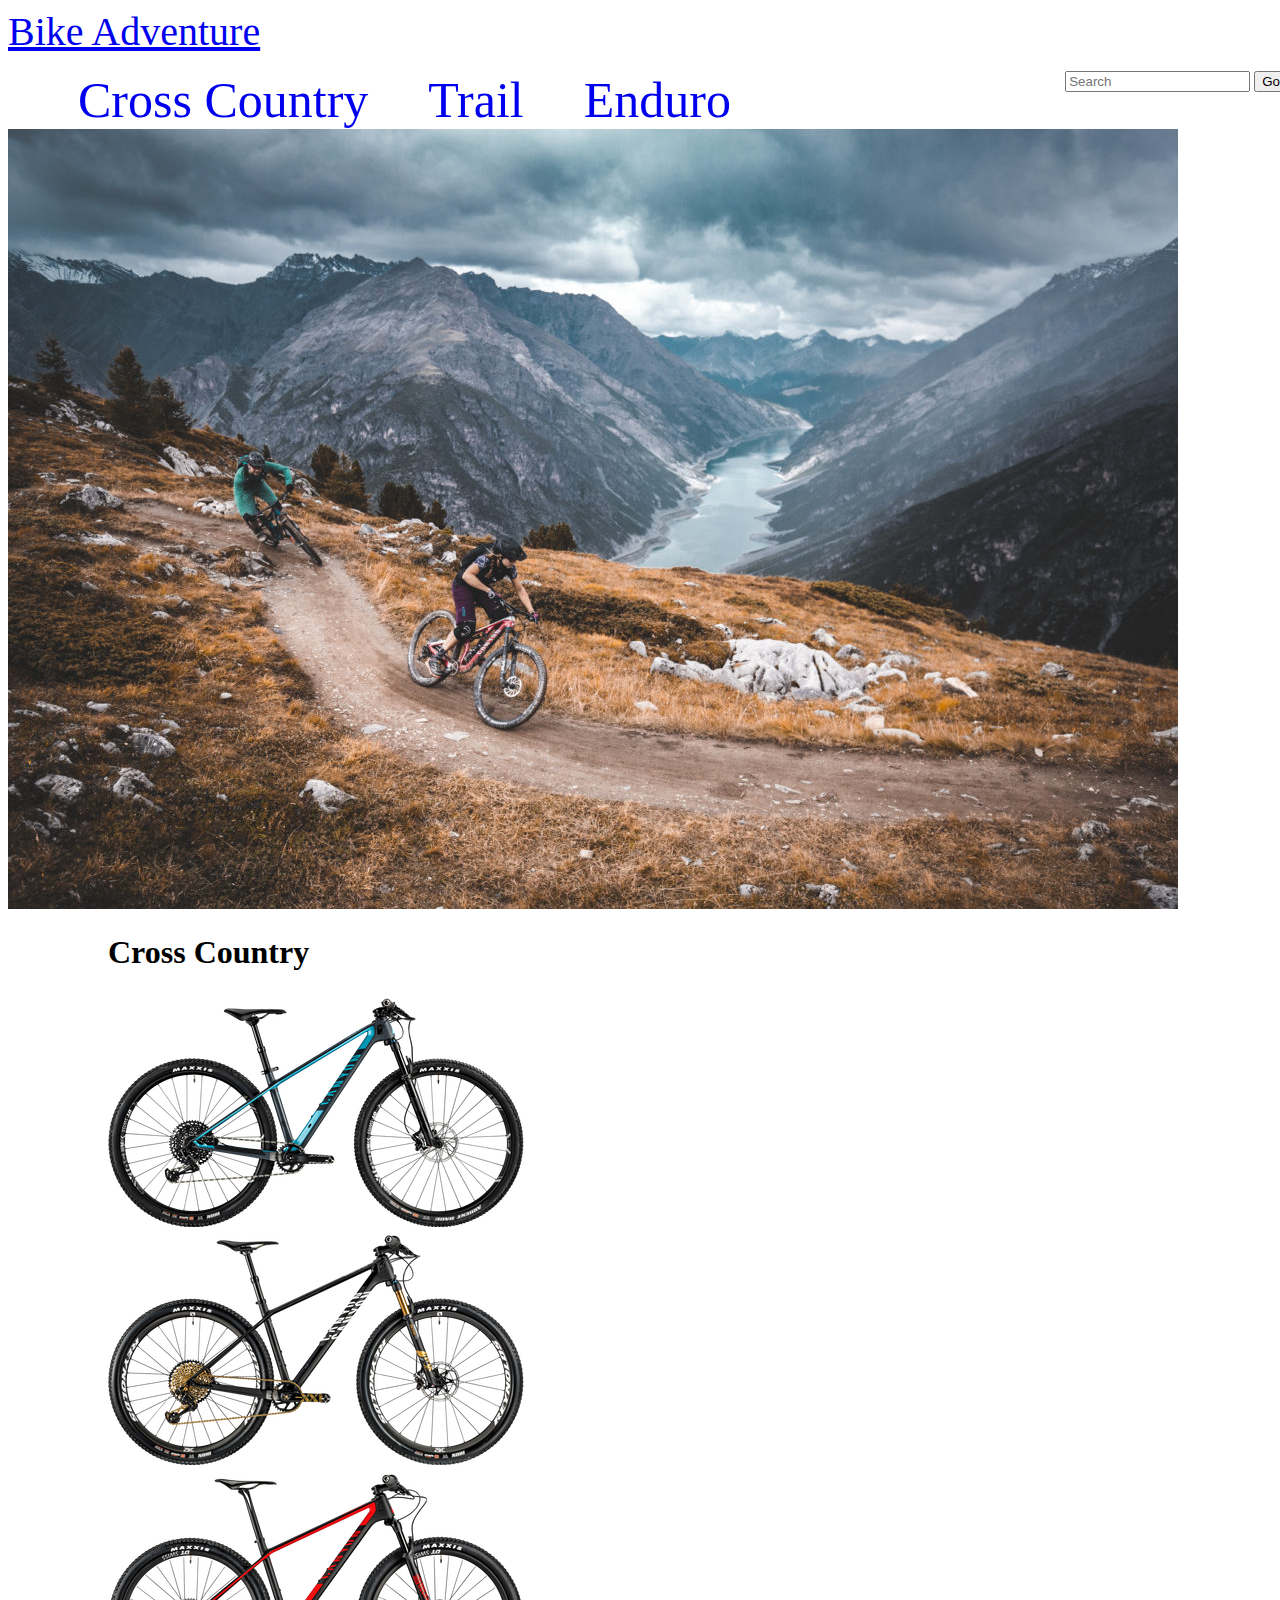
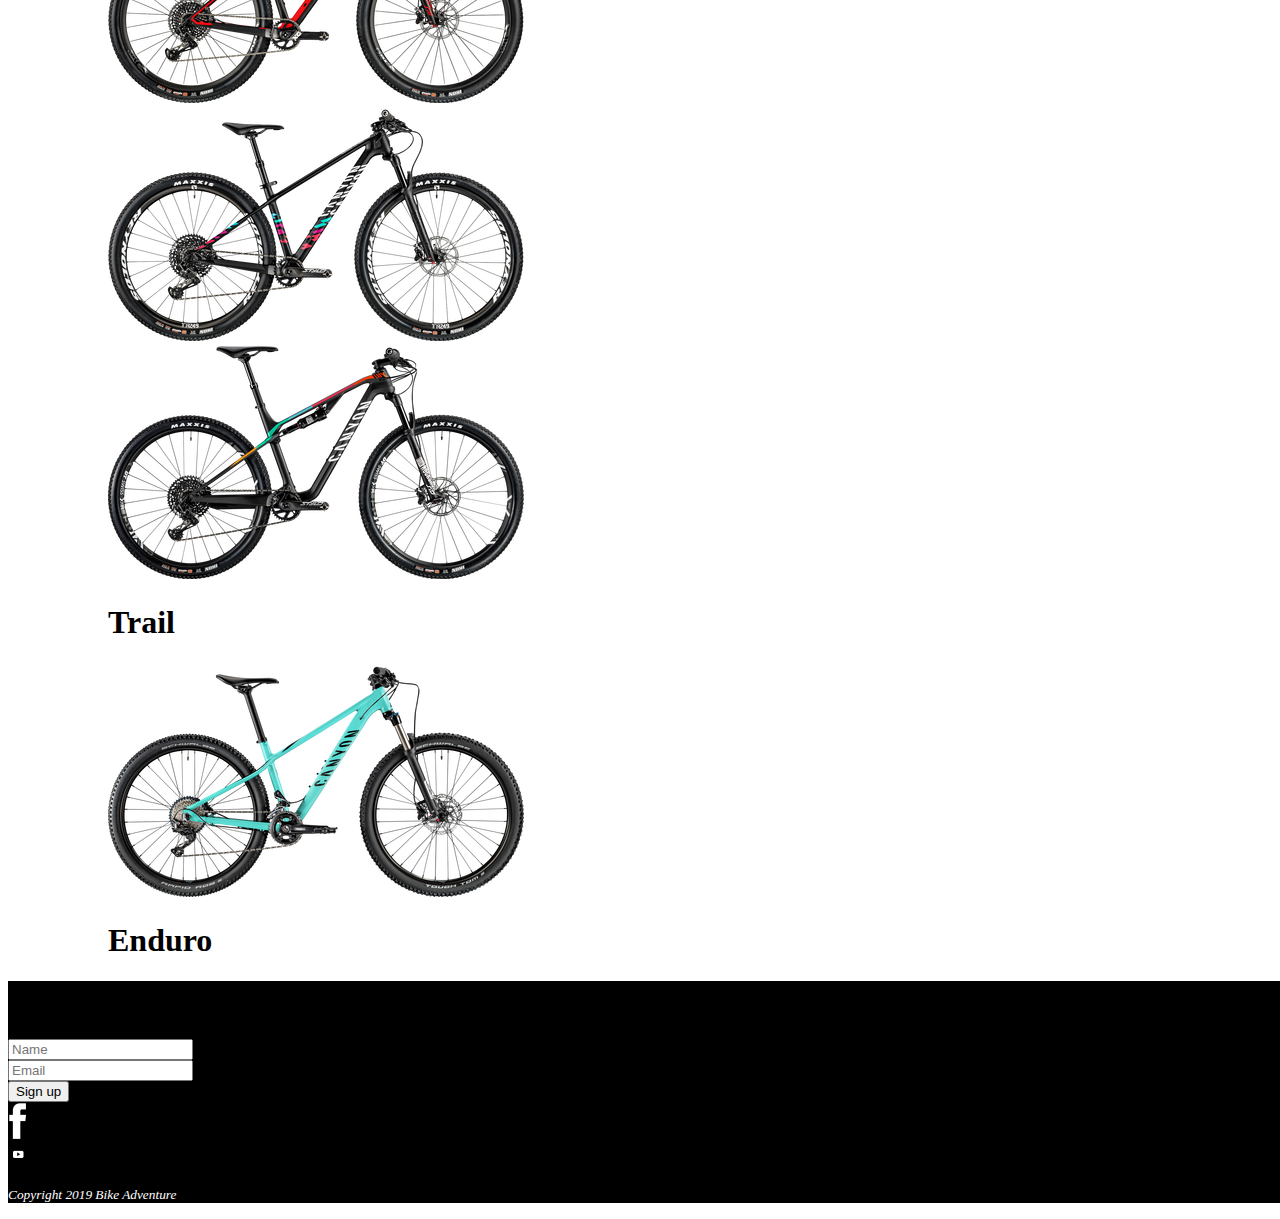
==== index.html @ 03765059 "Sample bike online store" ====
<!DOCTYPE html>
<html lang="en">
<head>
    <meta charset="UTF-8">
    <meta name="viewport" content="width=device-width, initial-scale=1.0">
    <meta http-equiv="X-UA-Compatible" content="ie=edge">
    <link rel="shortcat icon" href="img/favicon.ico" type="image/x-icon">
    <link rel="stylesheet" href="css/index.css">
    <title>Bike Adventure</title>
    

</head>
<body>
    <div id="wrapper">
    <header>
        <div class="logo">
            <span></span><a href="index.html">Bike Adventure</a></span>
        </div>
        <div class="menu">
        <nav>
            <ul>
                <li><a href="#cross_country">Cross Country</a></li>
                <li><a href="#trail">Trail</a></li>
                <li><a href="#enduro">Enduro</a></li>
            </ul>
        </nav>
    </div>
        <form name="search" action="#" method="get">
                <input type="search" name="q" placeholder="Search">
                <button type="submit">Go</button>
            </form>
        <div class="imagebox">
        <img src="img/main_logo.jpg" alt="Riders in the mountains">
    </div>

    </header>
    <main>
    
        <section class="cross_country">
            <h1>Cross Country</h1>
            <div class="bike_item">
                <img src="img/full_exceed-cf-sl-8-wmn_c1218.png" alt="full_exceed-cf-sl-8-wmn_c1218">
            </div>
            <div class="bike_item">
                    <img src="img/full_exceed-cf-slx-9-pro-race-ltd_c1243.png" alt="full_exceed-cf-slx-9-pro-race-ltd_c1243">
                </div>
                <div class="bike_item">
                    <img src="img/full_exceed-cf-slx-9-pro-race_c1152.png" alt="full_exceed-cf-slx-9-pro-race_c1152">
                </div>
                <div class="bike_item">
                        <img src="img/full_exceed-cf-slx-9-wmn_c1288.png" alt="full_exceed-cf-slx-9-wmn_c1288">
                    </div>
                    <div class="bike_item">
                            <img src="img/full_lux-cf-sl-8-pro-race_c1288.png" alt="full_lux-cf-sl-8-pro-race_c1288">
                        </div>
            </div>
        </section>
    

        <section class="trail">
            <h1>Trail</h1>
            <div class="bike_item">
                <img src="img/full_grand-canyon-al-5-WMN_c1336.png" alt="full_grand-canyon-al-5-WMN_c1336">

            </div>
        </section>
        <section class="enduro">
            <h1>Enduro</h1>
        </section>

    </main>   
    
    <footer>
        <h1>Love The Ride</h1>
        <div>
        <form>
            <input type="text" placeholder="Name"><br>
            <input type="email" placeholder="Email" id="email" required><br>
            <input type="submit" value="Sign up">
        </form>
        </div>
        <img src="img/facebook_icon.png" alt="facebook_icon">
        <br>
        <img src="img/youtube_icon.png" alt="youtube_icon">

        <p><small><i>Copyright 2019 Bike Adventure</i></small></p>
    </footer>
  </div>
</body>
</html>
---- css/index.css ----
.imagebox {
    width: 100%;
}
/*.bike_item {
    float: left;
    position: relative;
}*/
nav li {
    float: left;
    list-style-type: none;
}
nav li a {
    font-size: 50px;
    text-decoration: none;
    padding: 30px;
}
nav li a:hover {
    color: blue;
}
menu, logo {
    height: 70px;
    padding: 5px;
}
.logo {
    font-size: 40px;
    text-decoration: none;
}
html, body {
    width: 100%;
}
#wrapper {
    max-width: 100%;
    margin: auto;
}
section {
    width: 100%;
    margin-left: 100px;
}
footer {
    width: 100%;
    background-color: black;
}
footer p {
    color: white;
}
form[name="search"] {
    float: right;
}
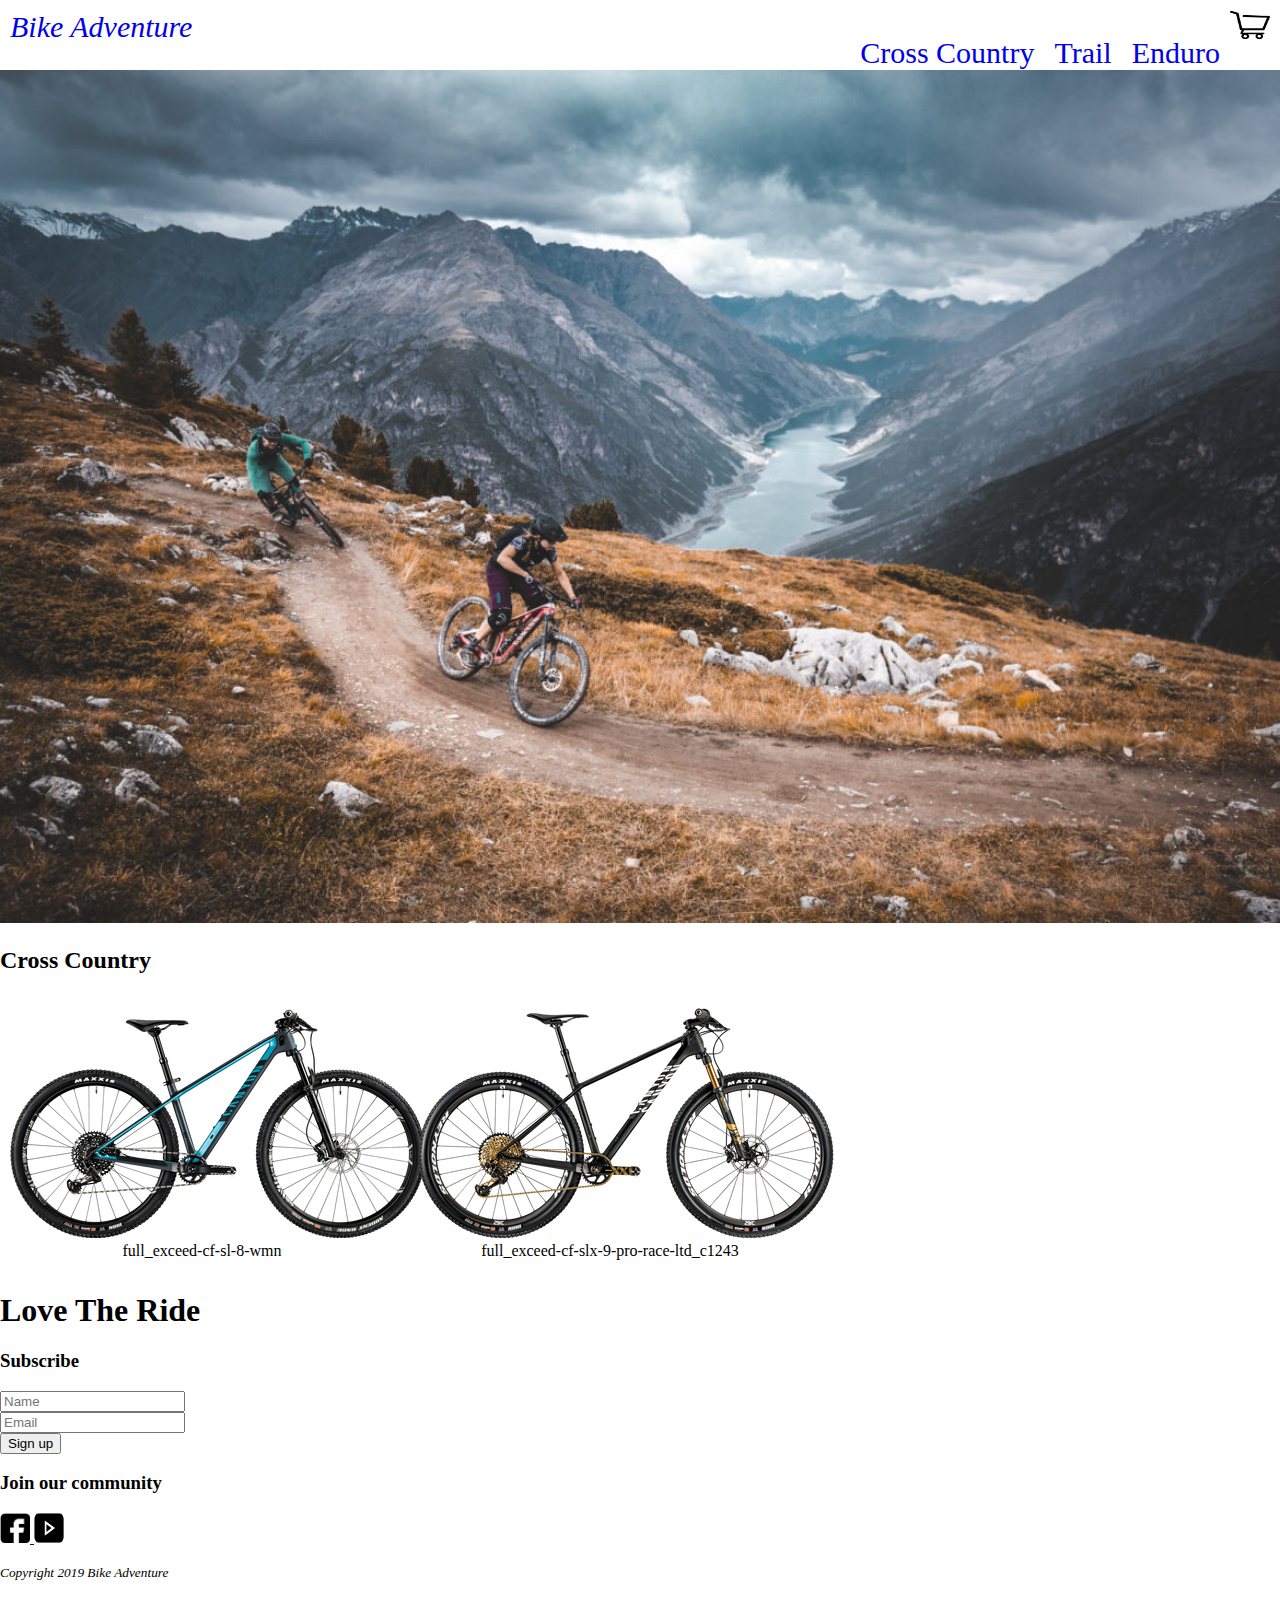
==== commit 57aeb08a: "updated with new elements" ====
--- a/index.html
+++ b/index.html
@@ -4,87 +4,77 @@
     <meta charset="UTF-8">
     <meta name="viewport" content="width=device-width, initial-scale=1.0">
     <meta http-equiv="X-UA-Compatible" content="ie=edge">
-    <link rel="shortcat icon" href="img/favicon.ico" type="image/x-icon">
+    <link rel="icon" href="img/favicon.ico" type="image/x-icon">
+    <title>Bike Adventure</title>
     <link rel="stylesheet" href="css/index.css">
-    <title>Bike Adventure</title>
-    
-
 </head>
 <body>
-    <div id="wrapper">
     <header>
-        <div class="logo">
-            <span></span><a href="index.html">Bike Adventure</a></span>
+        <div id="logo">
+            <span><a href="index.html">Bike Adventure</a></span>
         </div>
-        <div class="menu">
-        <nav>
-            <ul>
-                <li><a href="#cross_country">Cross Country</a></li>
-                <li><a href="#trail">Trail</a></li>
-                <li><a href="#enduro">Enduro</a></li>
-            </ul>
+        <div id="cart">
+            <nav>
+            <a href="shopping_cart.html">
+                <img src="img/shopping_cart.png" width="40" height="30" alt="shopping cart">
+            </a>
         </nav>
-    </div>
-        <form name="search" action="#" method="get">
-                <input type="search" name="q" placeholder="Search">
-                <button type="submit">Go</button>
-            </form>
+        </div>
+    
+            <nav>
+                <ul>
+                    <li><a href="#cross_country">Cross Country</a></li>
+                    <li><a href="#trail">Trail</a></li>
+                    <li><a href="#enduro">Enduro</a></li>
+                </ul>
+            </nav>
+        </header>
+
         <div class="imagebox">
         <img src="img/main_logo.jpg" alt="Riders in the mountains">
     </div>
-
-    </header>
+   
     <main>
+        <div class="cross_country">
+            <h2>Cross Country</h2>
+            <div class="bike_item">
+                <figure>
+                <img src="img/full_exceed-cf-sl-8-wmn_c1218.png" alt="full_exceed-cf-sl-8-wmn_c1218">
+                <figcaption>full_exceed-cf-sl-8-wmn</figcaption>
+            </figure>
+                    <figure>
+                    <img src="img/full_exceed-cf-slx-9-pro-race-ltd_c1243.png" alt="full_exceed-cf-slx-9-pro-race-ltd_c1243">
+                    <figcaption>full_exceed-cf-slx-9-pro-race-ltd_c1243</figcaption>
+                </figure>
+                </div>
+        </div>
+    </main>
+    <footer>
+            <h1>Love The Ride</h1>
+            <div class="footer">
+                <div class="subscribe"></div>
+                <div class="social"></div>
+            </div>
+            <div class="subscribe">
+                <h3>Subscribe</h3>
+            <form>
+                <input type="text" placeholder="Name"><br>
+                <input type="email" placeholder="Email" id="email" required><br>
+                <input type="submit" value="Sign up">
+            </form>
+            </div>
+            <div class="social">
+                <h3>Join our community</h3>
+                <a href="https://www.facebook.com">
+            <img src="img/facebook_icon.png" width="30" height="30" alt="facebook_icon">
+            </a>
+            <a href="https://www.youtube.com">
+            <img src="img/youtube_icon.png" width="30" height="30" alt="youtube_icon">
+        </a>
+            </div>
+            </div>
     
-        <section class="cross_country">
-            <h1>Cross Country</h1>
-            <div class="bike_item">
-                <img src="img/full_exceed-cf-sl-8-wmn_c1218.png" alt="full_exceed-cf-sl-8-wmn_c1218">
-            </div>
-            <div class="bike_item">
-                    <img src="img/full_exceed-cf-slx-9-pro-race-ltd_c1243.png" alt="full_exceed-cf-slx-9-pro-race-ltd_c1243">
-                </div>
-                <div class="bike_item">
-                    <img src="img/full_exceed-cf-slx-9-pro-race_c1152.png" alt="full_exceed-cf-slx-9-pro-race_c1152">
-                </div>
-                <div class="bike_item">
-                        <img src="img/full_exceed-cf-slx-9-wmn_c1288.png" alt="full_exceed-cf-slx-9-wmn_c1288">
-                    </div>
-                    <div class="bike_item">
-                            <img src="img/full_lux-cf-sl-8-pro-race_c1288.png" alt="full_lux-cf-sl-8-pro-race_c1288">
-                        </div>
-            </div>
-        </section>
-    
-
-        <section class="trail">
-            <h1>Trail</h1>
-            <div class="bike_item">
-                <img src="img/full_grand-canyon-al-5-WMN_c1336.png" alt="full_grand-canyon-al-5-WMN_c1336">
-
-            </div>
-        </section>
-        <section class="enduro">
-            <h1>Enduro</h1>
-        </section>
-
-    </main>   
-    
-    <footer>
-        <h1>Love The Ride</h1>
-        <div>
-        <form>
-            <input type="text" placeholder="Name"><br>
-            <input type="email" placeholder="Email" id="email" required><br>
-            <input type="submit" value="Sign up">
-        </form>
-        </div>
-        <img src="img/facebook_icon.png" alt="facebook_icon">
-        <br>
-        <img src="img/youtube_icon.png" alt="youtube_icon">
-
-        <p><small><i>Copyright 2019 Bike Adventure</i></small></p>
-    </footer>
-  </div>
+            <p><small><i>Copyright 2019 Bike Adventure</i></small></p>
+        </footer>
 </body>
 </html>--- a/css/index.css
+++ b/css/index.css
@@ -1,48 +1,41 @@
-.imagebox {
+body {
+    margin: auto;
+}
+header {
+    height: 70px;
+}
+.imagebox img{
     width: 100%;
 }
-/*.bike_item {
+#logo a {
     float: left;
-    position: relative;
-}*/
+    text-decoration: none;
+    font-size: 30px;
+    font-style: italic;
+    padding: 10px;
+    display: block;
+}
+#cart {
+    padding: 10px;
+}
+nav {
+	overflow: hidden;
+	float: right;
+}
 nav li {
     float: left;
     list-style-type: none;
 }
 nav li a {
-    font-size: 50px;
+    font-size: 30px;
     text-decoration: none;
-    padding: 30px;
+    padding: 0 10px;
+    margin-bottom: 10px;
+    float: auto;
 }
-nav li a:hover {
-    color: blue;
+figure {
+    width: 30%;
+    display: inline-block;
+    text-align-last: center;
+    margin: 10px;
 }
-menu, logo {
-    height: 70px;
-    padding: 5px;
-}
-.logo {
-    font-size: 40px;
-    text-decoration: none;
-}
-html, body {
-    width: 100%;
-}
-#wrapper {
-    max-width: 100%;
-    margin: auto;
-}
-section {
-    width: 100%;
-    margin-left: 100px;
-}
-footer {
-    width: 100%;
-    background-color: black;
-}
-footer p {
-    color: white;
-}
-form[name="search"] {
-    float: right;
-}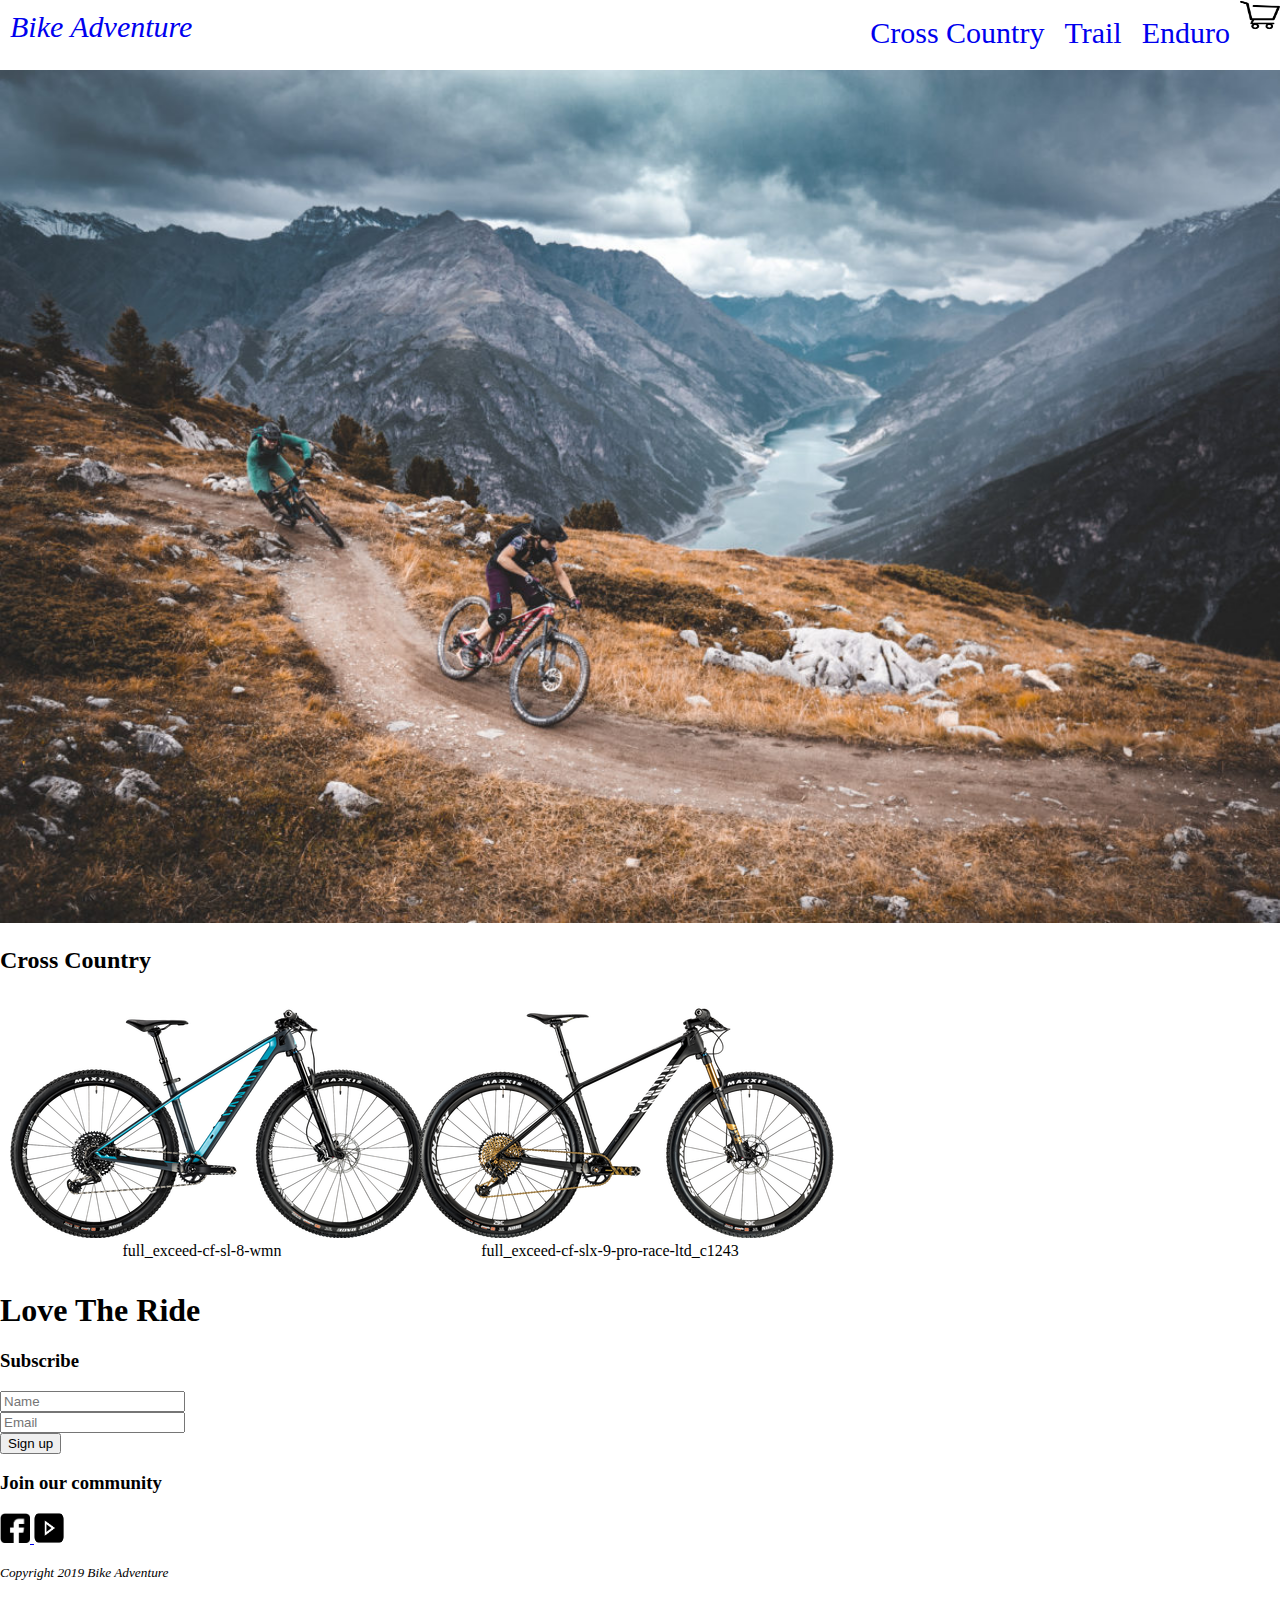
==== commit a7f7f65a: "updated formatting" ====
--- a/index.html
+++ b/index.html
@@ -1,55 +1,60 @@
 <!DOCTYPE html>
 <html lang="en">
-<head>
-    <meta charset="UTF-8">
-    <meta name="viewport" content="width=device-width, initial-scale=1.0">
-    <meta http-equiv="X-UA-Compatible" content="ie=edge">
-    <link rel="icon" href="img/favicon.ico" type="image/x-icon">
-    <title>Bike Adventure</title>
-    <link rel="stylesheet" href="css/index.css">
-</head>
-<body>
-    <header>
-        <div id="logo">
-            <span><a href="index.html">Bike Adventure</a></span>
-        </div>
-        <div id="cart">
-            <nav>
-            <a href="shopping_cart.html">
-                <img src="img/shopping_cart.png" width="40" height="30" alt="shopping cart">
-            </a>
-        </nav>
-        </div>
-    
+    <head>
+        <meta charset="UTF-8">
+        <meta name="viewport" content="width=device-width, initial-scale=1.0">
+        <meta http-equiv="X-UA-Compatible" content="ie=edge">
+        <link rel="icon" href="img/favicon.ico" type="image/x-icon">
+        <title>Bike Adventure</title>
+        <link rel="stylesheet" href="css/index.css">
+    </head>
+    <body>
+        <header>
+            <div id="logo">
+                <span>
+                    <a href="index.html">Bike Adventure</a>
+                </span>
+            </div>
+            <div class="cart">
+                <nav>
+                    <a href="shopping_cart.html">
+                        <img src="img/shopping_cart.png" width="40" height="30" alt="shopping cart">
+                    </a>
+                </nav>
+            </div>
             <nav>
                 <ul>
-                    <li><a href="#cross_country">Cross Country</a></li>
-                    <li><a href="#trail">Trail</a></li>
-                    <li><a href="#enduro">Enduro</a></li>
+                    <li>
+                        <a href="#cross_country">Cross Country</a>
+                    </li>
+                    <li>
+                        <a href="#trail">Trail</a>
+                    </li>
+                    <li>
+                        <a href="#enduro">Enduro</a>
+                    </li>
                 </ul>
             </nav>
         </header>
-
         <div class="imagebox">
-        <img src="img/main_logo.jpg" alt="Riders in the mountains">
-    </div>
-   
-    <main>
-        <div class="cross_country">
-            <h2>Cross Country</h2>
-            <div class="bike_item">
-                <figure>
-                <img src="img/full_exceed-cf-sl-8-wmn_c1218.png" alt="full_exceed-cf-sl-8-wmn_c1218">
-                <figcaption>full_exceed-cf-sl-8-wmn</figcaption>
-            </figure>
+            <img src="img/main_logo.jpg" alt="Riders in the mountains">
+        </div>
+        <main>
+            <div class="cross_country">
+                <h2>Cross Country</h2>
+                <div class="bike_item">
                     <figure>
-                    <img src="img/full_exceed-cf-slx-9-pro-race-ltd_c1243.png" alt="full_exceed-cf-slx-9-pro-race-ltd_c1243">
-                    <figcaption>full_exceed-cf-slx-9-pro-race-ltd_c1243</figcaption>
-                </figure>
+                        <img src="img/full_exceed-cf-sl-8-wmn_c1218.png" alt="full_exceed-cf-sl-8-wmn_c1218">
+                        <figcaption>full_exceed-cf-sl-8-wmn</figcaption>
+                    </figure>
+                    <figure>
+                        <img src="img/full_exceed-cf-slx-9-pro-race-ltd_c1243.png" alt="full_exceed-cf-slx-9-pro-race-ltd_c1243">
+                        <figcaption>full_exceed-cf-slx-9-pro-race-ltd_c1243</figcaption>
+                    </figure>
                 </div>
-        </div>
-    </main>
-    <footer>
+            </div>
+        </main>
+        <footer>
             <h1>Love The Ride</h1>
             <div class="footer">
                 <div class="subscribe"></div>
@@ -57,24 +62,28 @@
             </div>
             <div class="subscribe">
                 <h3>Subscribe</h3>
-            <form>
-                <input type="text" placeholder="Name"><br>
-                <input type="email" placeholder="Email" id="email" required><br>
-                <input type="submit" value="Sign up">
-            </form>
+                <form>
+                    <input type="text" placeholder="Name">
+                    <br>
+                    <input type="email" placeholder="Email" id="email" required>
+                    <br>
+                    <input type="submit" value="Sign up">
+                </form>
             </div>
             <div class="social">
                 <h3>Join our community</h3>
                 <a href="https://www.facebook.com">
-            <img src="img/facebook_icon.png" width="30" height="30" alt="facebook_icon">
-            </a>
-            <a href="https://www.youtube.com">
-            <img src="img/youtube_icon.png" width="30" height="30" alt="youtube_icon">
-        </a>
+                    <img src="img/facebook_icon.png" width="30" height="30" alt="facebook_icon">
+                </a>
+                <a href="https://www.youtube.com">
+                    <img src="img/youtube_icon.png" width="30" height="30" alt="youtube_icon">
+                </a>
             </div>
-            </div>
-    
-            <p><small><i>Copyright 2019 Bike Adventure</i></small></p>
+            <p>
+                <small>
+                    <i>Copyright 2019 Bike Adventure</i>
+                </small>
+            </p>
         </footer>
-</body>
-</html>+    </body>
+</html>
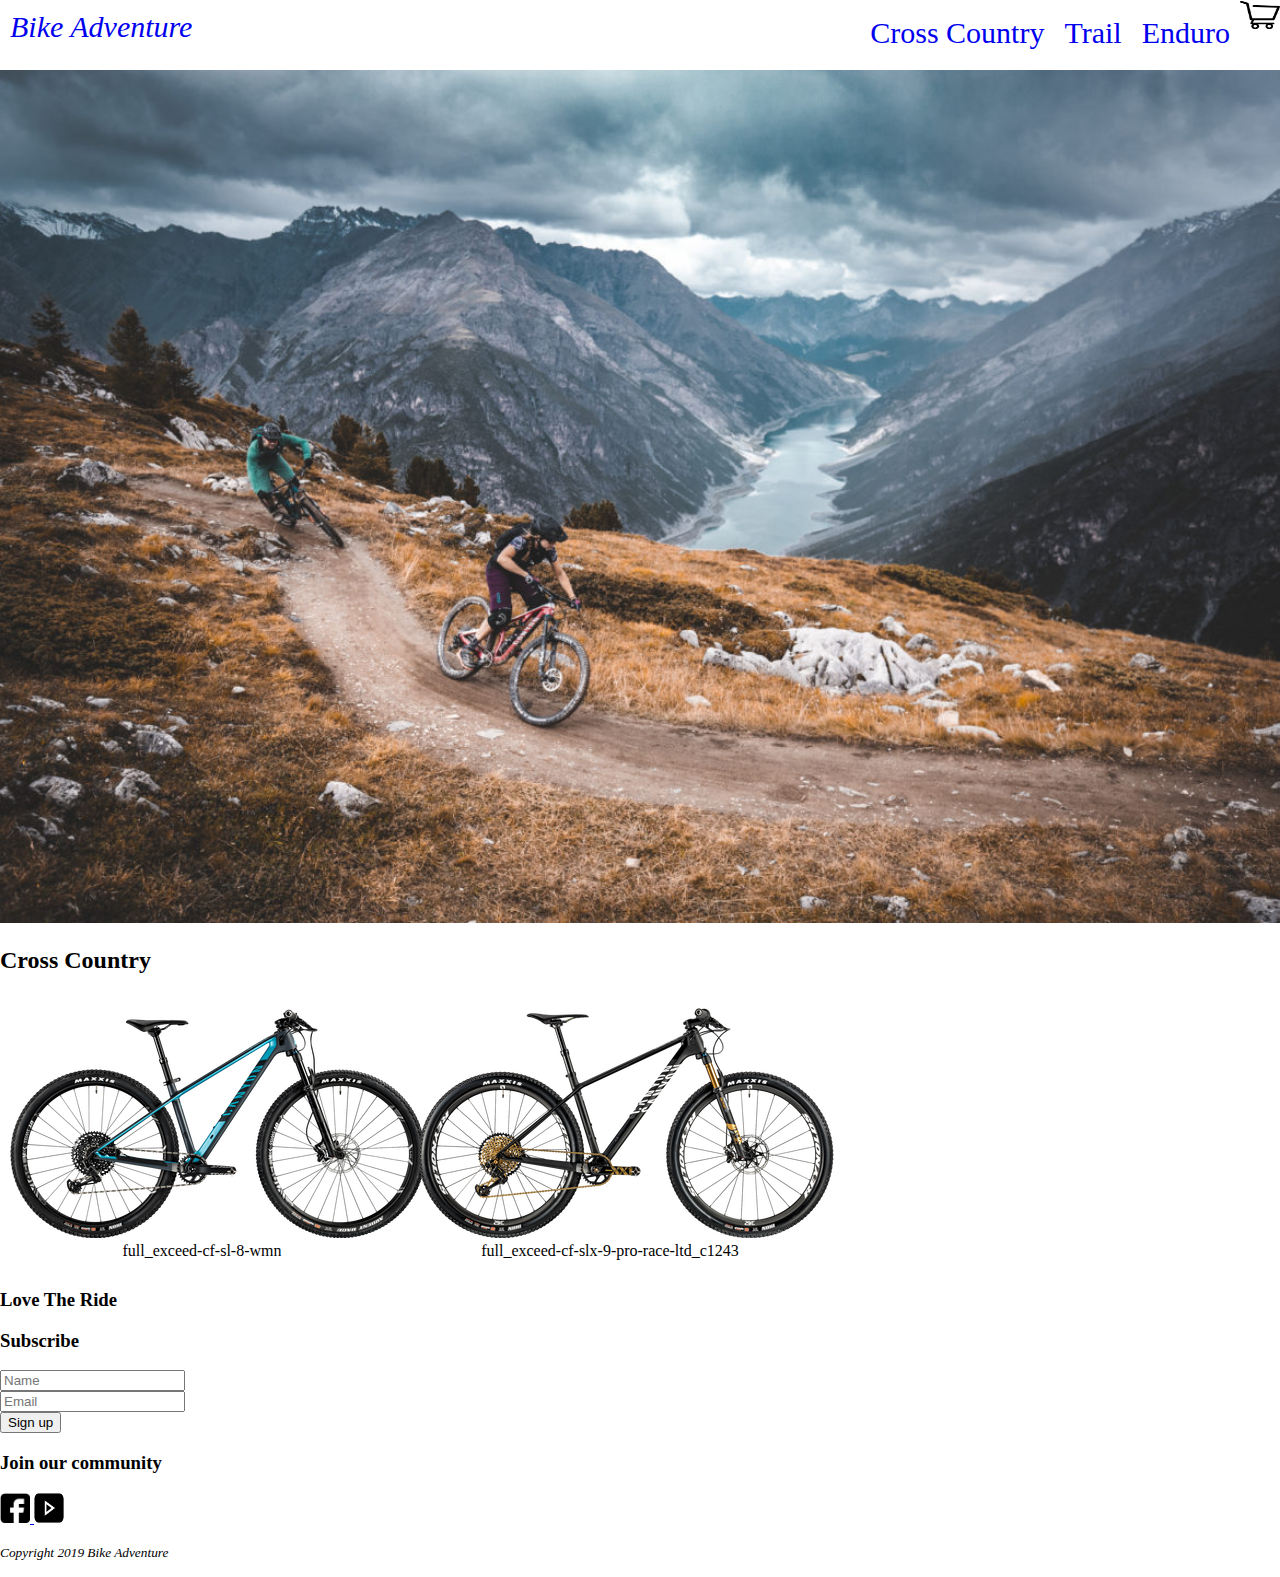
==== commit a7208dc2: "updated headings" ====
--- a/index.html
+++ b/index.html
@@ -55,7 +55,7 @@
             </div>
         </main>
         <footer>
-            <h1>Love The Ride</h1>
+            <h3>Love The Ride</h3>
             <div class="footer">
                 <div class="subscribe"></div>
                 <div class="social"></div>
